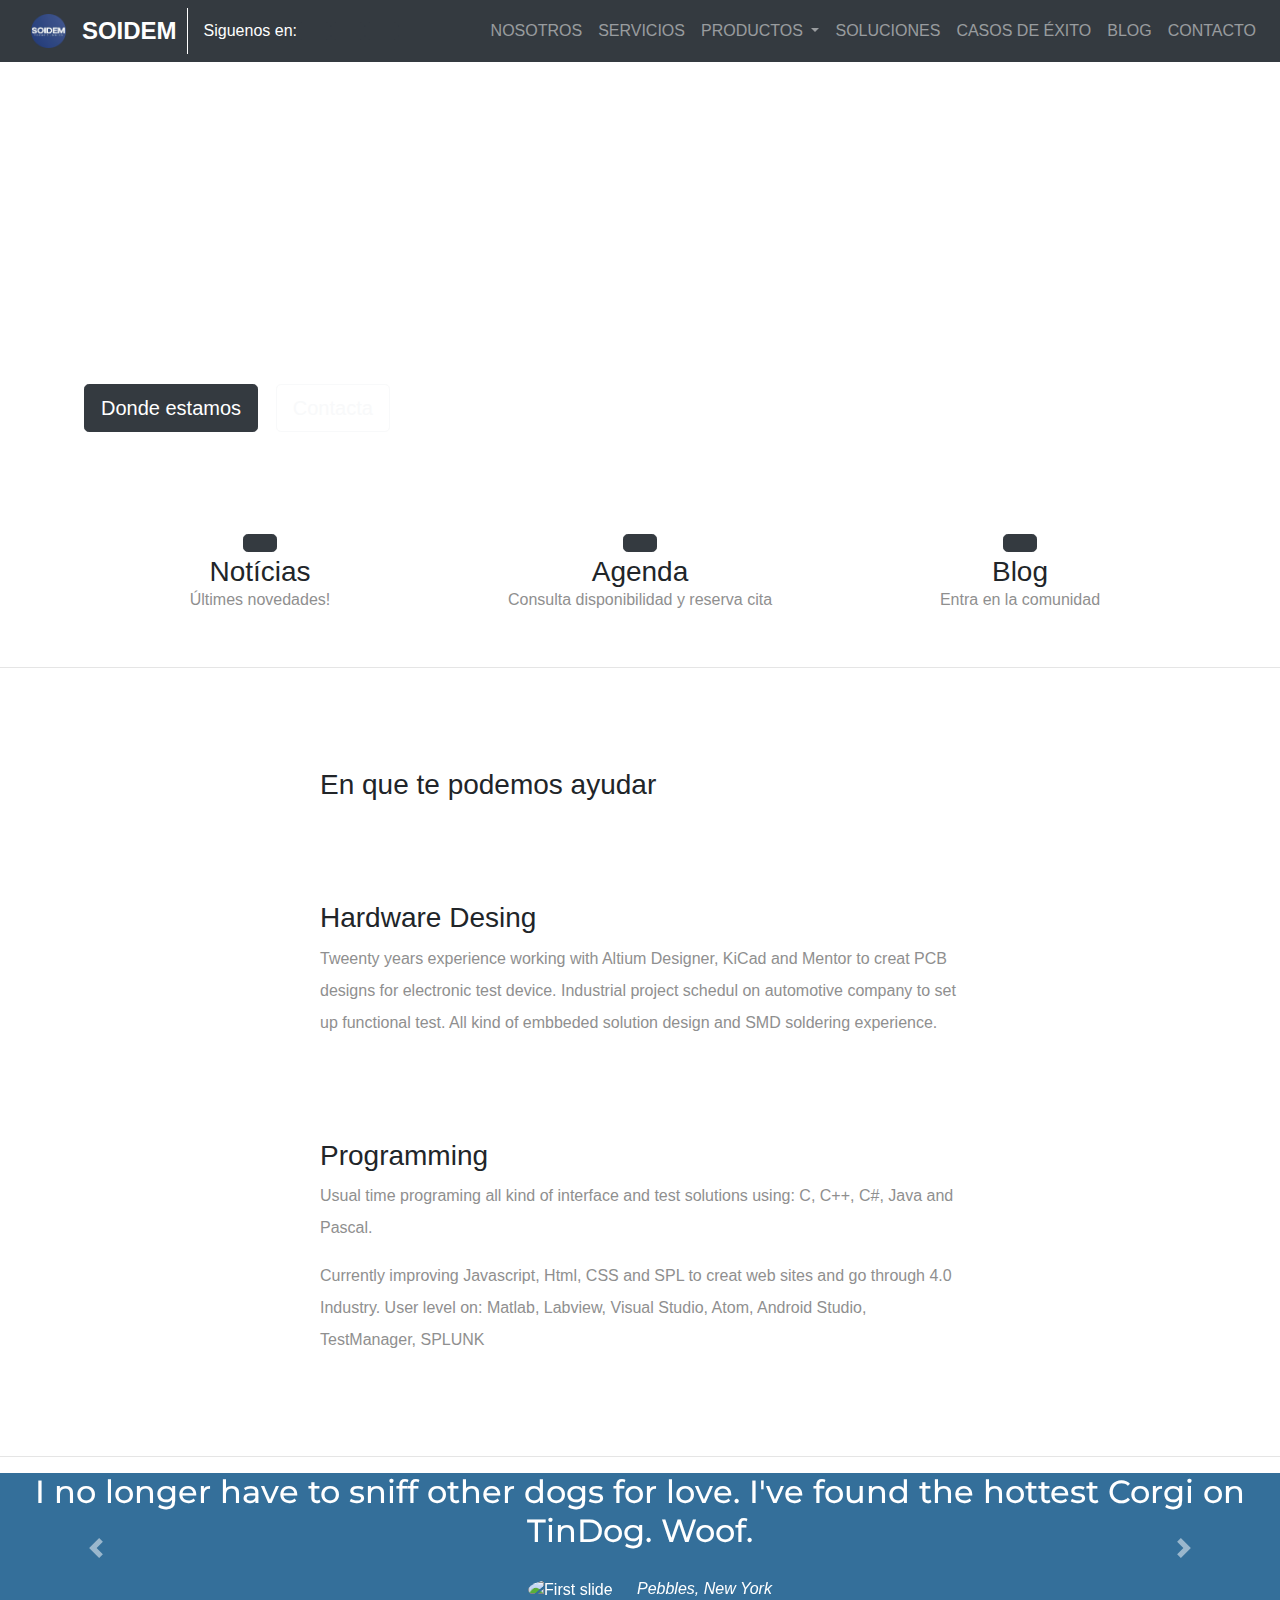
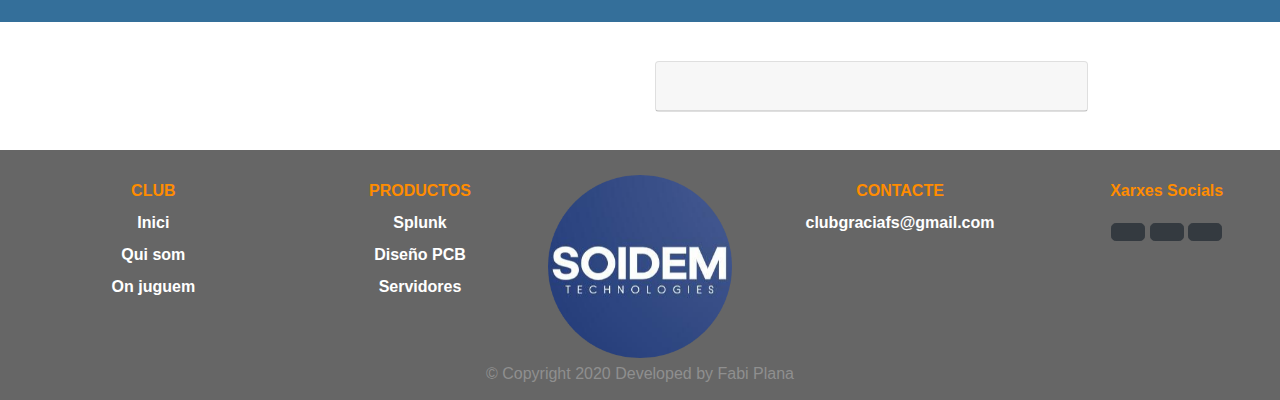
==== index.html @ fd000baa "Add files via upload" ====
<!DOCTYPE html>
<html>

<head>
  <meta charset="utf-8">
  <title>SOIDEM-Technologies</title>

  <!--CSS Style-->
  <link rel="stylesheet" href="https://maxcdn.bootstrapcdn.com/bootstrap/4.0.0/css/bootstrap.min.css" integrity="sha384-Gn5384xqQ1aoWXA+058RXPxPg6fy4IWvTNh0E263XmFcJlSAwiGgFAW/dAiS6JXm" crossorigin="anonymous">
  <link rel="stylesheet" href="css/styles.css">
  <link rel="icon" href="images/favicon_soidem.png">
  <!--Awesome Font Icons-->
  <script src="https://kit.fontawesome.com/f2cfabbb80.js" crossorigin="anonymous"></script>
  <!--Google Fonts-->
  <link href="https://fonts.googleapis.com/css2?family=Montserrat:wght@400;700&family=Ubuntu&display=swap" rel="stylesheet">
  <!--Bootstrap Scripts-->
  <script src="https://code.jquery.com/jquery-3.2.1.slim.min.js" integrity="sha384-KJ3o2DKtIkvYIK3UENzmM7KCkRr/rE9/Qpg6aAZGJwFDMVNA/GpGFF93hXpG5KkN" crossorigin="anonymous"></script>
  <script src="https://cdnjs.cloudflare.com/ajax/libs/popper.js/1.12.9/umd/popper.min.js" integrity="sha384-ApNbgh9B+Y1QKtv3Rn7W3mgPxhU9K/ScQsAP7hUibX39j7fakFPskvXusvfa0b4Q" crossorigin="anonymous"></script>
  <script src="https://maxcdn.bootstrapcdn.com/bootstrap/4.0.0/js/bootstrap.min.js" integrity="sha384-JZR6Spejh4U02d8jOt6vLEHfe/JQGiRRSQQxSfFWpi1MquVdAyjUar5+76PVCmYl" crossorigin="anonymous"></script>
</head>

<body>

  <section id="title">

    <!-- Nav Bar -->
    <nav class="navbar navbar-expand-lg fixed-top navbar-dark bg-dark bd-navbar">
      <img class="navbar-brand escutgracia" src="images/Soidem.png" alt="img-Soidem">
      <a class="navbar-brand nom-club" href="">SOIDEM</a><span class="segueix">Siguenos en: </span>
      <a href="https://www.instagram.com/clubgraciafs/" class="btn btn-dark btn-lg"><i class="fab fa-instagram"></i></a>
      <a href="https://twitter.com/clubgraciafs" class="btn btn-dark btn-lg"><i class="fab fa-twitter-square"></i></a>
      <a href="https://www.facebook.com/clubgraciafs/" class="btn btn-dark btn-lg"><i class="fab fa-facebook-square"></i></a>

      <!-- <div class="container">
        <div class="row"> -->
      <!-- <a href="https://www.instagram.com/clubgraciafs/" class="btn btn-dark btn-lg"><i class="fab fa-instagram"></i></a>
          <a href="https://twitter.com/clubgraciafs" class="btn btn-dark btn-lg"><i class="fab fa-twitter-square"></i></a> -->
      <!-- </div> -->
      <!-- <div class="row"> -->
      <button class="navbar-toggler" type="button" data-toggle="collapse" data-target="#navbarTogglerDemo2" name="button" aria-controls="navbarTogglerDemo2" aria-expanded="false" aria-label="Toggle navigation">
        <span class="navbar-toggler-icon"></span>
      </button>

      <div class="collapse navbar-collapse" id="navbarTogglerDemo2">
        <ul class="navbar-nav ml-auto">
          <li class="nav-item">
            <a class="nav-link" href="index.html">NOSOTROS</a>
          </li>
          <li class="nav-item">
            <a class="nav-link" href="index.html">SERVICIOS</a>
          </li>

          <li class="nav-item dropdown">
            <a class="nav-link dropdown-toggle" href="#" id="navbarDropdown" role="button" data-toggle="dropdown" aria-haspopup="true" aria-expanded="false">
              PRODUCTOS
            </a>
            <div class="dropdown-menu dropdown-dark" aria-labelledby="navbarDropdown">
              <a class="dropdown-item" href="#">SPLUNK</a>
              <a class="dropdown-item" href="#">DISEÑO PCB</a>
              <a class="dropdown-item" href="#">SERVIDORES A MEDIDA</a>
              <a class="dropdown-item" href="1rEquip.html">DISEÑO WEB</a>
            </div>
          </li>

          <li class="nav-item">
            <a class="nav-link" href="Base.html">SOLUCIONES</a>
          </li>
          <li class="nav-item">
            <a class="nav-link" href="index.html/#features">CASOS DE ÉXITO</a>
          </li>
          <li class="nav-item">
            <a class="nav-link" href="">BLOG</a>
          </li>
          <li class="nav-item">
            <a class="nav-link" href="">CONTACTO</a>
          </li>
        </ul>
      </div>
    </nav>

    <!-- <img class="Shield" src="http://files.fcf.cat/escudos/clubes/escudos/00100_0000656023_graciafs_200x200.png" alt="graciafs-img"> -->


    <div class="container-fluid">

      <div class="row">
        <!--<div class="col-lg-2">
          <img class="Shield" src="http://files.fcf.cat/escudos/clubes/escudos/00100_0000656023_graciafs_200x200.png" alt="graciafs-img">
        </div>-->
        <div class="barri col-lg-5">
          <h1>SOIDEM Technologies</h1>
          <p class="otis">Te ayudamos a dar visibilidad y a asegurar los datos de tu empresa, a través de soluciones de tecnología para Operaciones TI, Seguridad, analítica de negocio, IOT y DevOps.</p>
          <button type="button" class="btn btn-dark btn-lg  downloadbtn"><i class="fas fa-globe-europe"></i> Donde estamos</button>
          <button type="button" class="btn btn-outline-light btn-lg downloadbtn"><i class="fas fa-phone-square-alt"></i> Contacta</button>
        </div>
        <div class="col-lg-5">
          <!-- <img class="vestuari" src="images/vestuari.png" alt="vestuari-1rEquip-img"> -->
        <!--  <div id="carouselExampleSlidesOnly" class="carousel slide" data-ride="carousel">
            <div class="carousel-inner">
              <div class="carousel-item active">
                <img class="vestuari" src="images/splunk1.png" alt="First slide">
              </div>
              <div class="carousel-item">
                <img class="vestuari" src="images/server.png" alt="Second slide">
              </div>-->
              <!-- <div class="carousel-item">
                <img class="vestuari" src="images/Equips/GENERAL CLUB 2.JPG" alt="Third slide">
              </div> -->
            </div>
          </div>
        </div>
      </div>
    </div>
  </section>


  <!-- Features -->

  <section id="features">
    <div class="container">
      <div class="row">
        <div class="enllaç col-lg-4 col-md-4 col-sm-4">
          <a href="#" class="btn btn-dark btn-lg Titols boto"><i class="far fa-newspaper"></i></a>
          <h3 class="Titols">Notícias</h3>
          <p class="Titols">Últimes novedades!</p>
        </div>
        <div class="enllaç col-lg-4 col-md-4 col-sm-4">
          <a href="#" class="btn btn-dark btn-lg Titols boto"><i class="far fa-calendar-alt"></i></a>
          <h3 class="Titols">Agenda</h3>
          <p class="Titols">Consulta disponibilidad y reserva cita</p>
        </div>
        <div class="enllaç col-lg-4 col-md-4 col-sm-4">
          <a href="#" class="btn btn-dark btn-lg Titols boto"><i class="fas fa-microphone-alt"></i></a>
          <h3 class="Titols">Blog</h3>
          <p class="Titols">Entra en la comunidad</p>
        </div>
      </div>

    </div>

    <hr>

    <div class="skills">
      <div class="skill-row">
      <h3>En que te podemos ayudar</h3>
      </div>
      <div class="skill-row">
        <img class="Hardware" src="https://cdn0.iconfinder.com/data/icons/data-science-2-1/66/107-512.png" alt="">
        <h3 class="beside">Hardware Desing</h3>
        <p> Tweenty years experience working with Altium Designer, KiCad and Mentor to creat PCB designs for electronic test device.
          Industrial project schedul on automotive company to set up functional test.
          All kind of embbeded solution design and SMD soldering experience. </p>
      </div>
      <div class="skill-row">
        <img class="Programming" src="https://encrypted-tbn0.gstatic.com/images?q=tbn%3AANd9GcStHkPFTsYQXHqtrAsurba2LLlsfNcgbgjZ4dHTwpw3WRFG8mnc&usqp=CAU" alt="">
        <h3>Programming</h3>
        <p>Usual time programing all kind of interface and test solutions using: C, C++, C#, Java and Pascal.</p>
        <p>Currently improving Javascript, Html, CSS and SPL to creat web sites and go through 4.0 Industry.
          User level on: Matlab, Labview, Visual Studio, Atom, Android Studio, TestManager, SPLUNK
        </p>
      </div>
    </div>
    <hr>

  </section>


  <!-- Testimonials -->

  <section id="testimonials">


    <div id="carouselExampleControls" class="carousel slide" data-ride="false">
      <div class="carousel-inner">
        <div class="carousel-item active">
          <h2>I no longer have to sniff other dogs for love. I've found the hottest Corgi on TinDog. Woof.</h2>
          <img class="testimonial-image" src="images/dog-img.jpg" alt="First slide">
          <em>Pebbles, New York</em>
        </div>
        <div class="carousel-item">
          <h2 class="testimonial-text">My dog used to be so lonely, but with TinDog's help, they've found the love of their life. I think.</h2>
          <img class="testimonial-image" src="images/lady-img.jpg" alt="Second slide">
          <em>Beverly, Illinois</em>
        </div>
        <div class="carousel-item">
          <img class="" src="..." alt="Third slide">
        </div>
      </div>
      <a class="carousel-control-prev" href="#carouselExampleControls" role="button" data-slide="prev">
        <span class="carousel-control-prev-icon"></span>
      </a>
      <a class="carousel-control-next" href="#carouselExampleControls" role="button" data-slide="next">
        <span class="carousel-control-next-icon"></span>
      </a>
    </div>

  </section>


  <!-- Call to Action -->

  <section id="cta">

    <div class="competicions-container">
      <div class="row">
        <div class="Colmna-esquerre col-lg-6 col-md-6 col-sm-12">
          <div class="row">
            <div class="col-lg-12 col-md-12 col-sm-12">
              <img class="Retall2"
                src="https://instagram.fbcn8-2.fna.fbcdn.net/v/t51.2885-15/e35/84323747_1485974094895581_6853436458480207588_n.jpg?_nc_ht=instagram.fbcn8-2.fna.fbcdn.net&_nc_cat=109&_nc_ohc=ZtKmQbfEopwAX9S0OnJ&oh=f94a935f0449df2aea50d1b84ab0209b&oe=5ED1E314"
                alt="">
            </div>
          </div>
          <div class="row">
            <div class="col-lg-12 col-md-12 col-sm-12">
              <img class="Retall3"
                src="https://instagram.fbcn8-1.fna.fbcdn.net/v/t51.2885-15/e35/87729968_236229810752585_4815980294760918986_n.jpg?_nc_ht=instagram.fbcn8-1.fna.fbcdn.net&_nc_cat=105&_nc_ohc=rupxFRPy90EAX-OEj6c&oh=6a3650248bfad6830f7a5c9797d30599&oe=5ED2DA09"
                alt="">
            </div>
          </div>
        </div>
        <div class="col-lg-6 col-md-6 col-sm-12">
          <div class="card">
            <div class="card-header">
              <img class="Retall" src="images/Classificacio.png" alt="">
            </div>
          </div>
        </div>
      </div>
    </div>

  </section>


  <!-- Footer -->

  <footer id="footer">
    <div class="bottom-container">
      <div class="col-lg-12 col-md-12 col-sm-12">

        <div class="marcfooter row">
          <div class="col-lg-5 col-md-5 col-sm-5">
            <div class="row">
              <div class="col-lg-6 col-md-6 col-sm-6">
                <ul class="xarxes">
                  <li>CLUB</li>
                  <li><a class="otis" href="#">Inici</a></li>
                  <li><a class="otis" href="#">Qui som</a></li>
                  <li><a class="otis" href="#">On juguem</a></li>
                </ul>
              </div>
              <div class="col-lg-6 col-md-6 col-sm-6">
                <ul class="xarxes">
                  <li>PRODUCTOS</li>
                  <li><a class="otis" href="#">Splunk</a></li>
                  <li><a class="otis" href="#">Diseño PCB</a></li>
                  <li><a class="otis" href="#">Servidores</a></li>
                </ul>
              </div>
            </div>
          </div>

          <div class="col-lg-2 col-md-2 col-sm-2">
            <img class="escutgraciafootter" src="images/Soidem.png" alt="graciafs-img">
          </div>

          <div class="col-lg-5 col-md-5 col-sm-5">
            <div class="row">
              <div class="col-lg-6 col-md-6 col-sm-6">
                <ul class="xarxes">
                  <li>CONTACTE</li>
                  <li><a class="otis" href="#">clubgraciafs@gmail.com</a></li>
                </ul>
              </div>
              <div class="col-lg-6 col-md-6 col-sm-6">
                <ul class="xarxes">
                  <li>Xarxes Socials</li>
                  <div class="social">
                    <a href="https://www.instagram.com/clubgraciafs/" class="btn btn-dark btn-lg facebu"><i class="fab fa-instagram"></i></a>
                    <a href="https://twitter.com/clubgraciafs" class="btn btn-dark btn-lg facebu"><i class="fab fa-twitter-square"></i></a>
                    <a href="https://www.facebook.com/clubgraciafs/" class="btn btn-dark btn-lg facebu"><i class="fab fa-facebook-square"></i></a>
                  </div>
                </ul>
              </div>
            </div>
          </div>
        </div>
      </div>
      <p class="rights">© Copyright 2020 Developed by Fabi Plana</p>
    </div>
  </footer>


</body>

</html>
---- css/styles.css ----
/* Home Page */
#title {
  background-image: url("https://wallpaperaccess.com/full/1614776.jpg");
  background-repeat: no-repeat;
  background-size: cover;
  padding-top: 40px;
}

/* .navbar{
  position:fixed;
} */
.escutgracia {
  padding-left: 15px;
  width: 4%;
  height: 4%;
  transition: transform .3s;
}

.escutgraciafootter {
  max-width: 100%;
  height: auto;
}

.escutgracia:hover {
  transform: scale(4.5);
  /* (150% zoom - Note: if the zoom is too large, it will go outside of the viewport) */
}

@media (max-width:800px) {
  .escutgracia {
    padding-left: 5px;
    width: 10%;
  }
}


.Hardware {
  border-radius: 40%;
  width: 25%;
  float: left;
  margin-right: 30px;
}

.Programming {
  border-radius: 40%;
  width: 25%;
  float: right;
  margin-left: 30px;
}
.skill-row{
  width: 50%;
  margin: 100px auto 100px auto;
  text-align: left;
  line-height: 2;
}
.skills-row{
  width: 50%;
  margin: 100px auto 100px auto;
  text-align:center;
  line-height: 2;
}
.nom-club {
  font-size: 1.5rem;
  font-weight: bold;
  border-right: solid;
  border-width: thin;
  border-color: #fff;
  padding-right: 10px;
}

.segueix {
  color: #fff;
}

.segonabarra {
  color: #fff;
}

.Shield {
  /* margin-left: 15px; */
  margin-top: 50px;
  margin-right: auto;
  /* margin-bottom: auto; */
  /* width: 130%; */
  max-width: 120%;
}

@media (max-width:1190px) {
  .Shield {
    padding-top: 100px;
    position: static;
    margin: auto;
    /* width: 130%; */
    width: 250px;
  }
}

.container-fluid {
  /* padding: 3% 15%; */
  /*background-image: "images/bigdata_back.png";*/
  padding-top: 3%;
  padding-left: 5%;
  padding-right: 5%;
  padding-bottom: 3%;
}

.container {
  padding-top: 3%;
  padding-bottom: 3%;
}

.barri {
  padding-top: 30px;
  padding-left: 35px;
}

.vestuari {
  width: 90%;
  border-radius: 100%;
  margin: 10px;
  transition: transform .2s;
}

.vestuari:hover {
  transform: scale(1.5);
  /* (150% zoom - Note: if the zoom is too large, it will go outside of the viewport) */
}

h1 {
  font-family: 'Montserrat', serif;
  color: white;
  size: 25rem;
  line-height: 1.5;
}

h2 {
  font-family: 'Montserrat', serif;
}

p {
  color: #8f8f8f;
}

.downloadbtn {
  margin: 8% 3% 5% 0;
}

.navbar-item {
  padding: 0 18px;
  color: #fff;
}

/* Enllaços a altres pestanyes */
.enllaç {
  text-align: center;
  margin: auto;
}

.Titols {
  text-align: center;
  margin: auto;
}

.boto:hover {
  color: #FF8B00;
}

/* News */
#testimonials {
  background-color: #346F9A;
  text-align: center;
  color: #fff;
}

/* .carousel-item {
  padding: 7% 15%;
} */

.testimonial-image {
  width: 10%;
  border-radius: 100%;
  margin: 20px;
}

.competicions-container {
  text-align: center;
  margin: 3% 15%;
}

.Colmna-esquerre {
  text-align: center;
}

.Retall {
  max-width: 100%;
  height: auto;
}

.Retall2 {
  /* width: 350px; */
  max-width: 50%;
  height: auto;
}

.Retall3 {
  /* width: 200px; */
  max-width: 50%;
  height: auto;
}

.bottom-container {
  background-color: #666;
  line-height: 2;
  text-align: center;
}

.marcfooter {
  padding-top: 25px;
}

.otis {
  color: #fff;
}

.xarxes {
  color: #FF8C00;
  font-weight: bold;
  list-style-type: none;
}

.social {
  padding-top: 8px;
}

.facebu:hover {
  background-color: #FF8C00;
}

.rights {
  padding-bottom: 10px;
  margin: 0;
}

/*---------------------------- Final Home Page----------------------------- */
/*---------------------------- Equips- 1r Equip ----------------------------- */
img {
  margin: auto;
}

#title-1rEquip {
  background-color: #FF8C00;
  text-align: center;
  margin: auto;
}

#Fotogrup {
  width: 70%;
  padding: 50px;
}

.titol {
  text-align: center;
}

.container-fluid-Jugadors {
  padding: 3% 15%;
}

.Fila {
  margin-top: : 15px;
  margin-bottom: 15px;
}

.Posicions {
  text-align: center;
  font-weight: bold;
  padding-top: 15px;
}

.FotosJugadors {
  text-align: center;
  margin: auto;
}

.Retall {
  max-width: 100%;
  height: auto;
}

.Retall:hover {
  transform: scale(1.5);
}

.PersonalName {
  font-weight: bold;
}
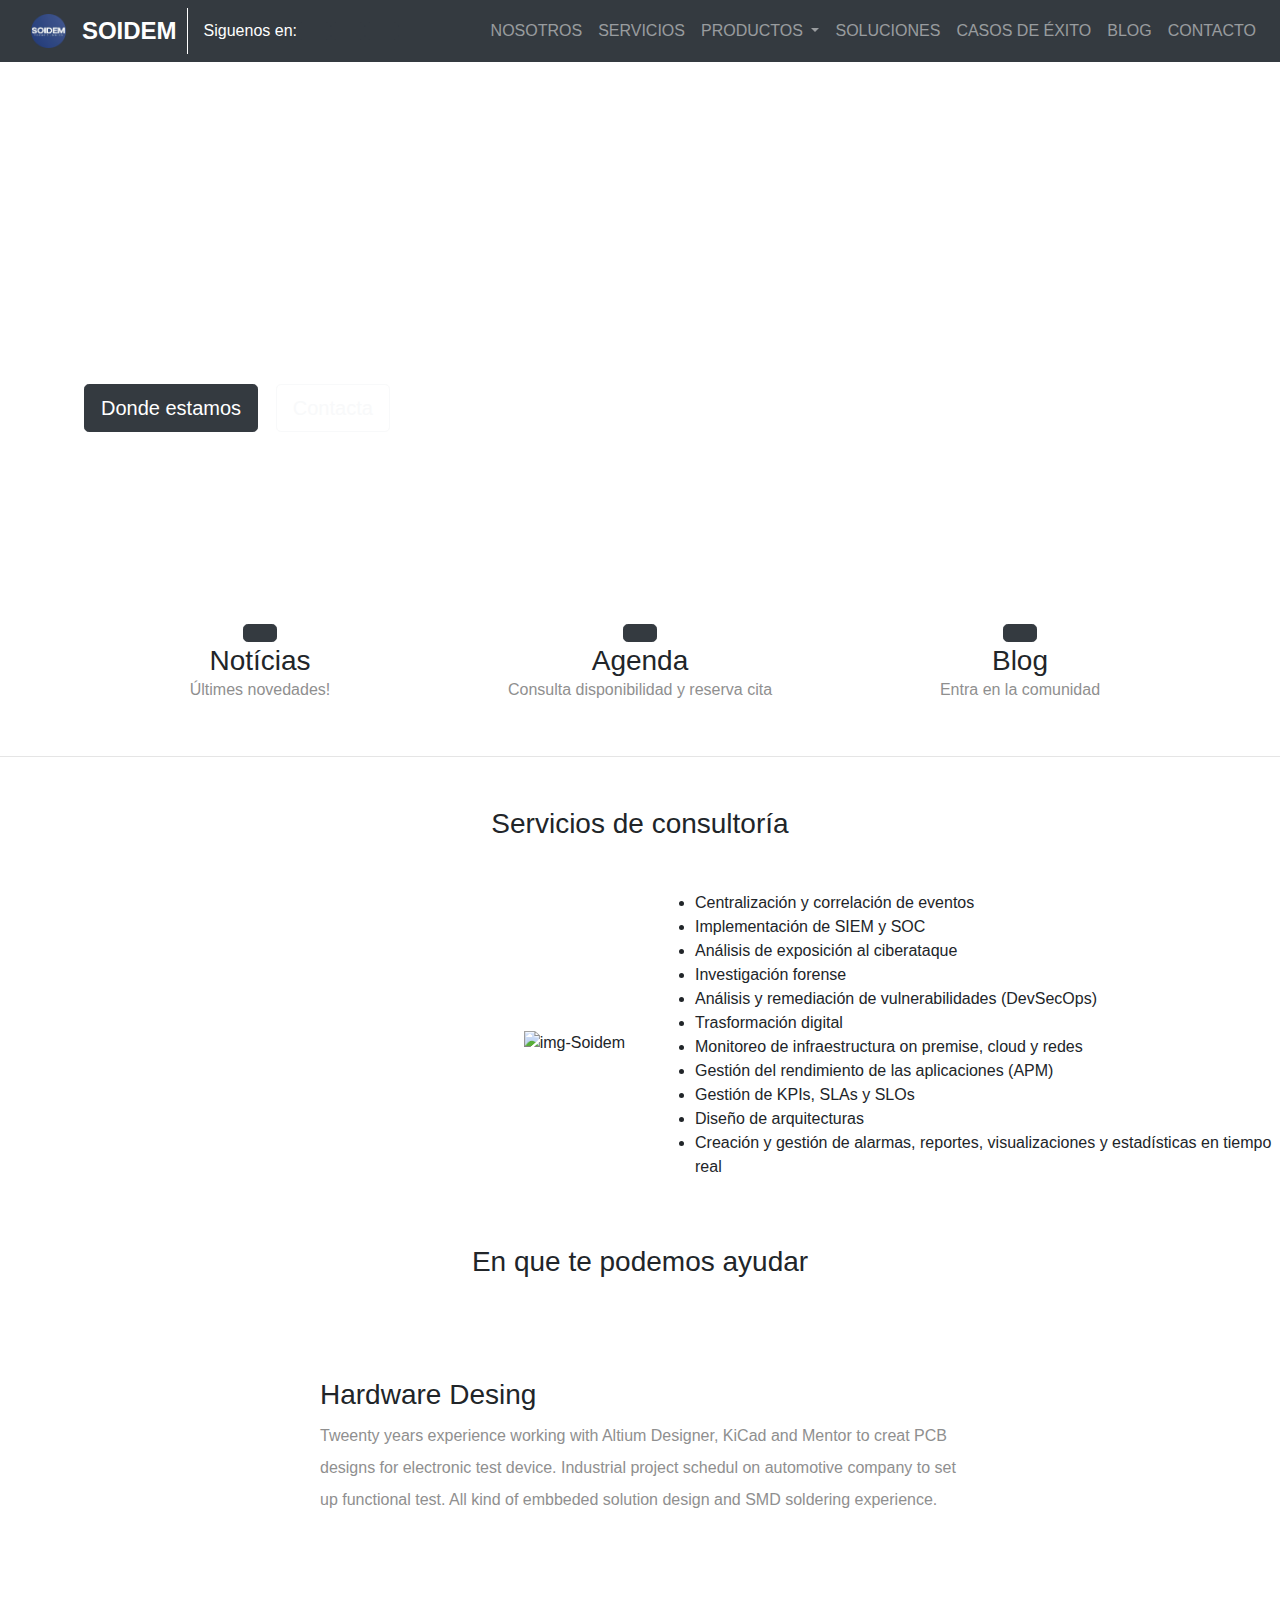
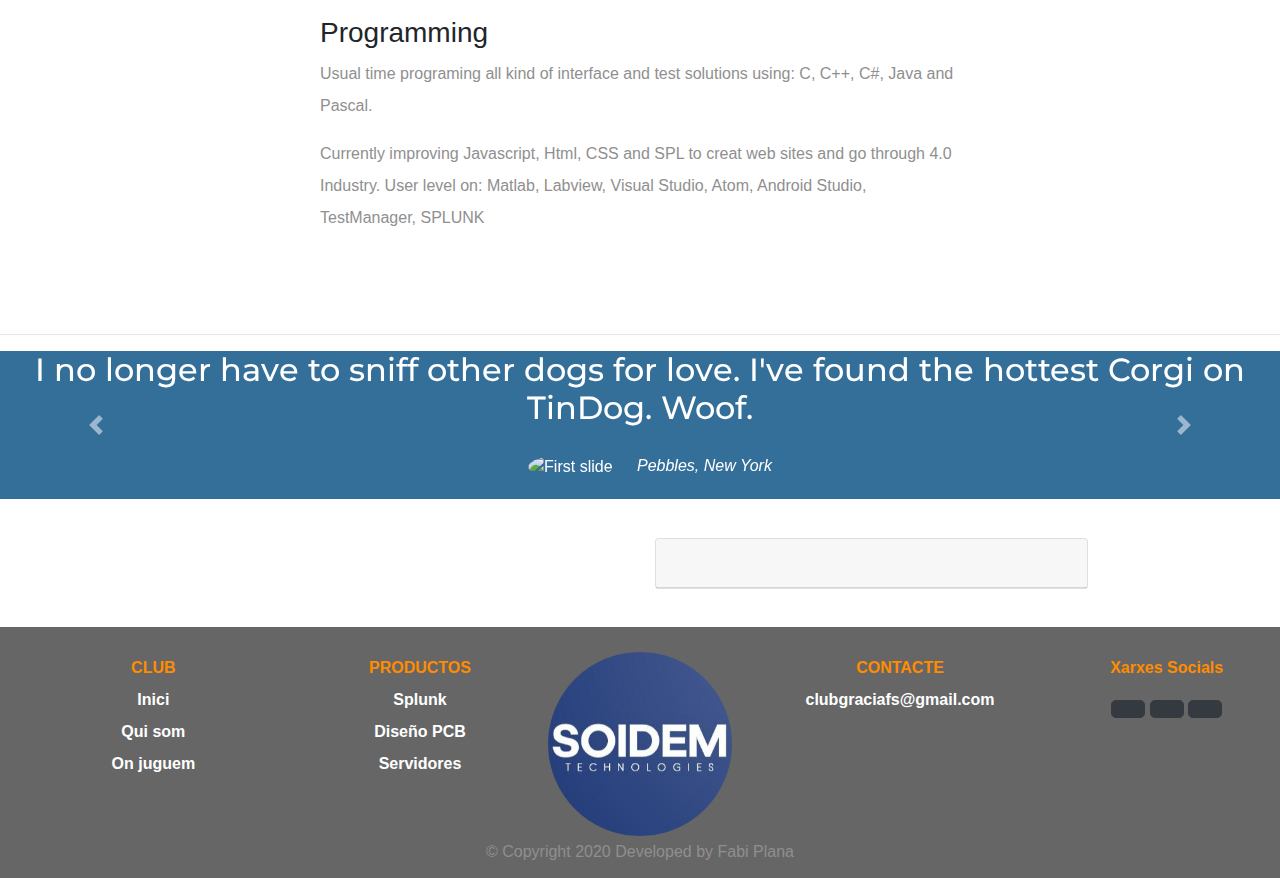
==== commit 90038273: "Add files via upload" ====
--- a/index.html
+++ b/index.html
@@ -95,7 +95,7 @@
         </div>
         <div class="col-lg-5">
           <!-- <img class="vestuari" src="images/vestuari.png" alt="vestuari-1rEquip-img"> -->
-        <!--  <div id="carouselExampleSlidesOnly" class="carousel slide" data-ride="carousel">
+          <!--  <div id="carouselExampleSlidesOnly" class="carousel slide" data-ride="carousel">
             <div class="carousel-inner">
               <div class="carousel-item active">
                 <img class="vestuari" src="images/splunk1.png" alt="First slide">
@@ -103,13 +103,13 @@
               <div class="carousel-item">
                 <img class="vestuari" src="images/server.png" alt="Second slide">
               </div>-->
-              <!-- <div class="carousel-item">
+          <!-- <div class="carousel-item">
                 <img class="vestuari" src="images/Equips/GENERAL CLUB 2.JPG" alt="Third slide">
               </div> -->
-            </div>
-          </div>
-        </div>
-      </div>
+        </div>
+      </div>
+    </div>
+    </div>
     </div>
   </section>
 
@@ -139,10 +139,35 @@
     </div>
 
     <hr>
+    <div>
+      <div class="skills-row">
+      <h3>Servicios de consultoría</h3>
+      </div>
+      <div class="row">
+        <div class="consultoria col-lg-6 col-md-6 col-sm-6">
+        <img class="datadraw" src="images/datadraw.png" alt="img-Soidem">
+        </div>
+        <div class="col-lg-6 col-md-6 col-sm-6">
+        <ul>
+          <li>Centralización y correlación de eventos</li>
+          <li>Implementación de SIEM y SOC</li>
+          <li>Análisis de exposición al ciberataque</li>
+          <li>Investigación forense</li>
+          <li>Análisis y remediación de vulnerabilidades (DevSecOps)</li>
+          <li>Trasformación digital</li>
+          <li>Monitoreo de infraestructura on premise, cloud y redes</li>
+          <li>Gestión del rendimiento de las aplicaciones (APM)</li>
+          <li>Gestión de KPIs, SLAs y SLOs</li>
+          <li>Diseño de arquitecturas</li>
+          <li>Creación y gestión de alarmas, reportes, visualizaciones y estadísticas en tiempo real</li>
+        </ul>
+        </div>
+      </div>
+    </div>
 
     <div class="skills">
-      <div class="skill-row">
-      <h3>En que te podemos ayudar</h3>
+      <div class="skills-row">
+        <h3>En que te podemos ayudar</h3>
       </div>
       <div class="skill-row">
         <img class="Hardware" src="https://cdn0.iconfinder.com/data/icons/data-science-2-1/66/107-512.png" alt="">
--- a/css/styles.css
+++ b/css/styles.css
@@ -1,6 +1,6 @@
 /* Home Page */
 #title {
-  background-image: url("https://wallpaperaccess.com/full/1614776.jpg");
+  background-image: url('https://wallpaperaccess.com/full/1614776.jpg');
   background-repeat: no-repeat;
   background-size: cover;
   padding-top: 40px;
@@ -55,7 +55,7 @@
 }
 .skills-row{
   width: 50%;
-  margin: 100px auto 100px auto;
+  margin: 50px auto 50px auto;
   text-align:center;
   line-height: 2;
 }
@@ -101,7 +101,7 @@
   padding-top: 3%;
   padding-left: 5%;
   padding-right: 5%;
-  padding-bottom: 3%;
+  padding-bottom: 10%;
 }
 
 .container {
@@ -155,6 +155,10 @@
   text-align: center;
   margin: auto;
 }
+.consultoria {
+  text-align: right;
+  margin:auto;
+}
 
 .Titols {
   text-align: center;
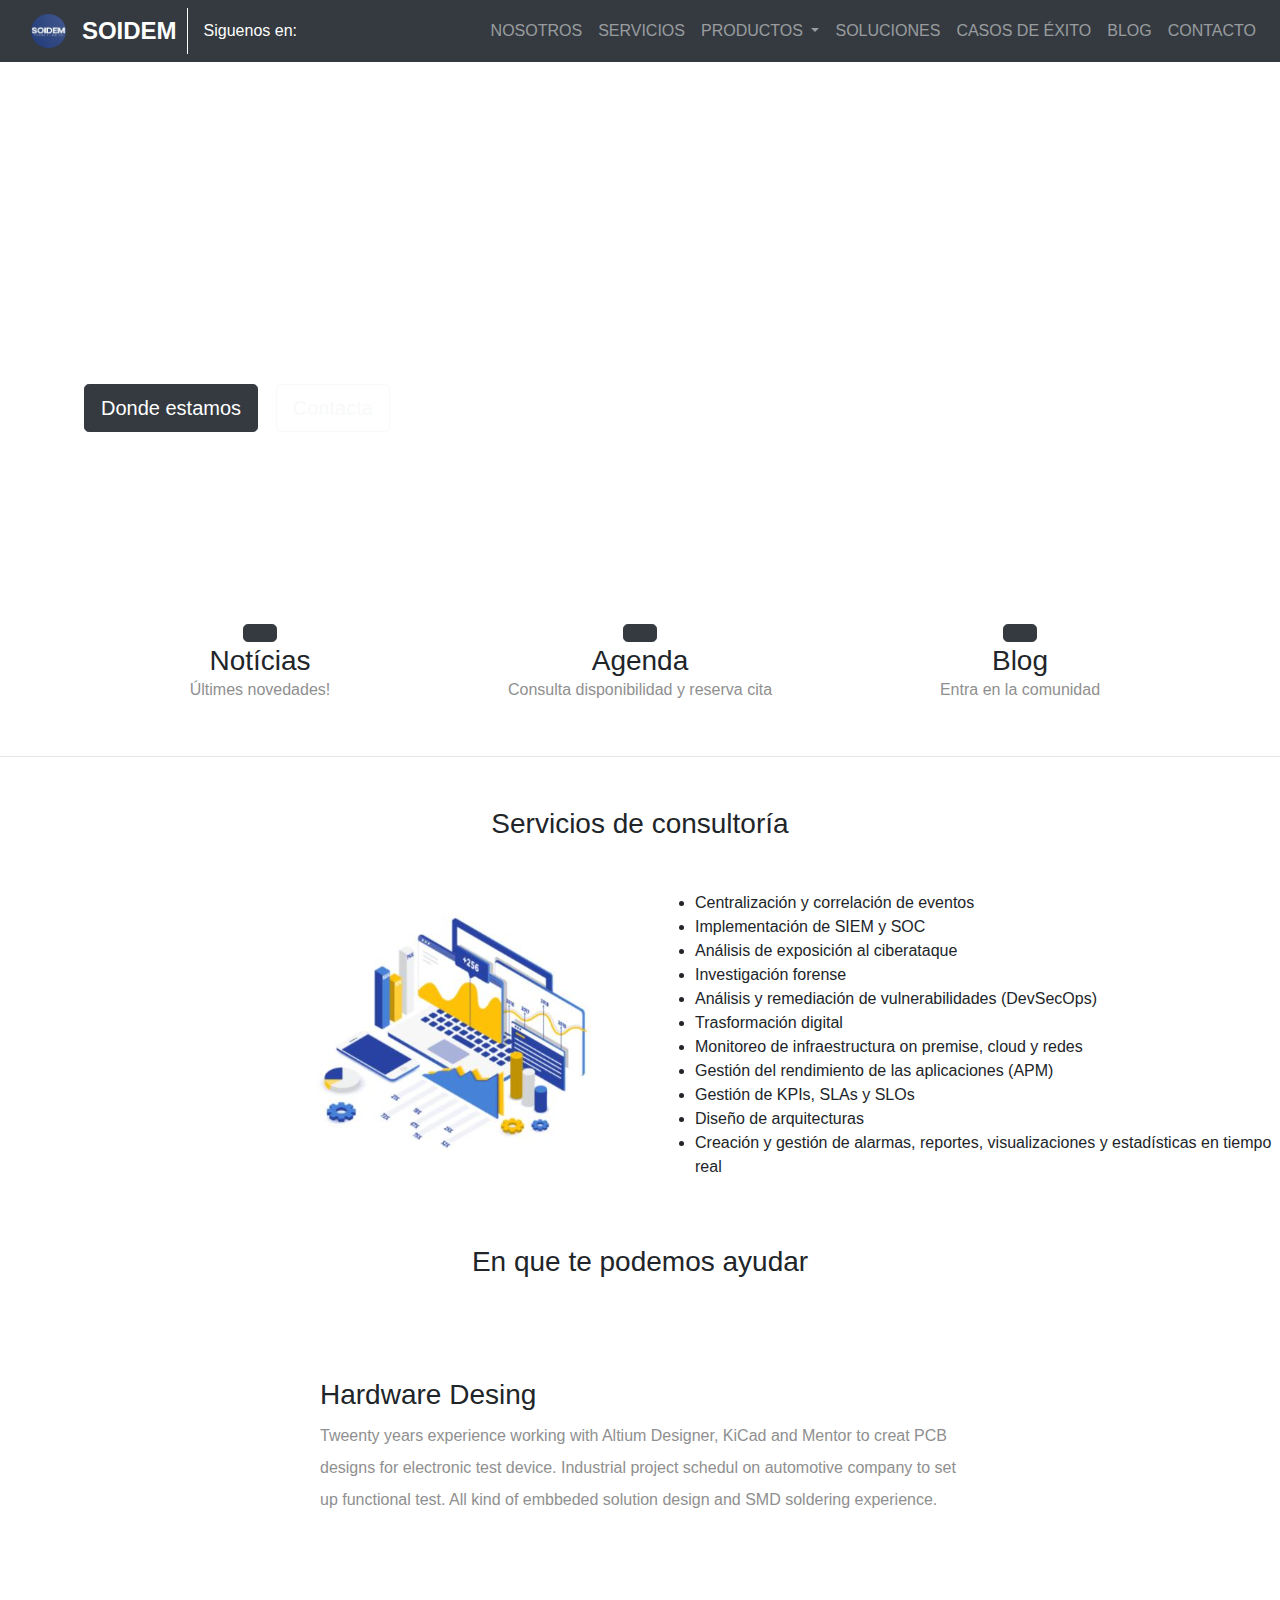
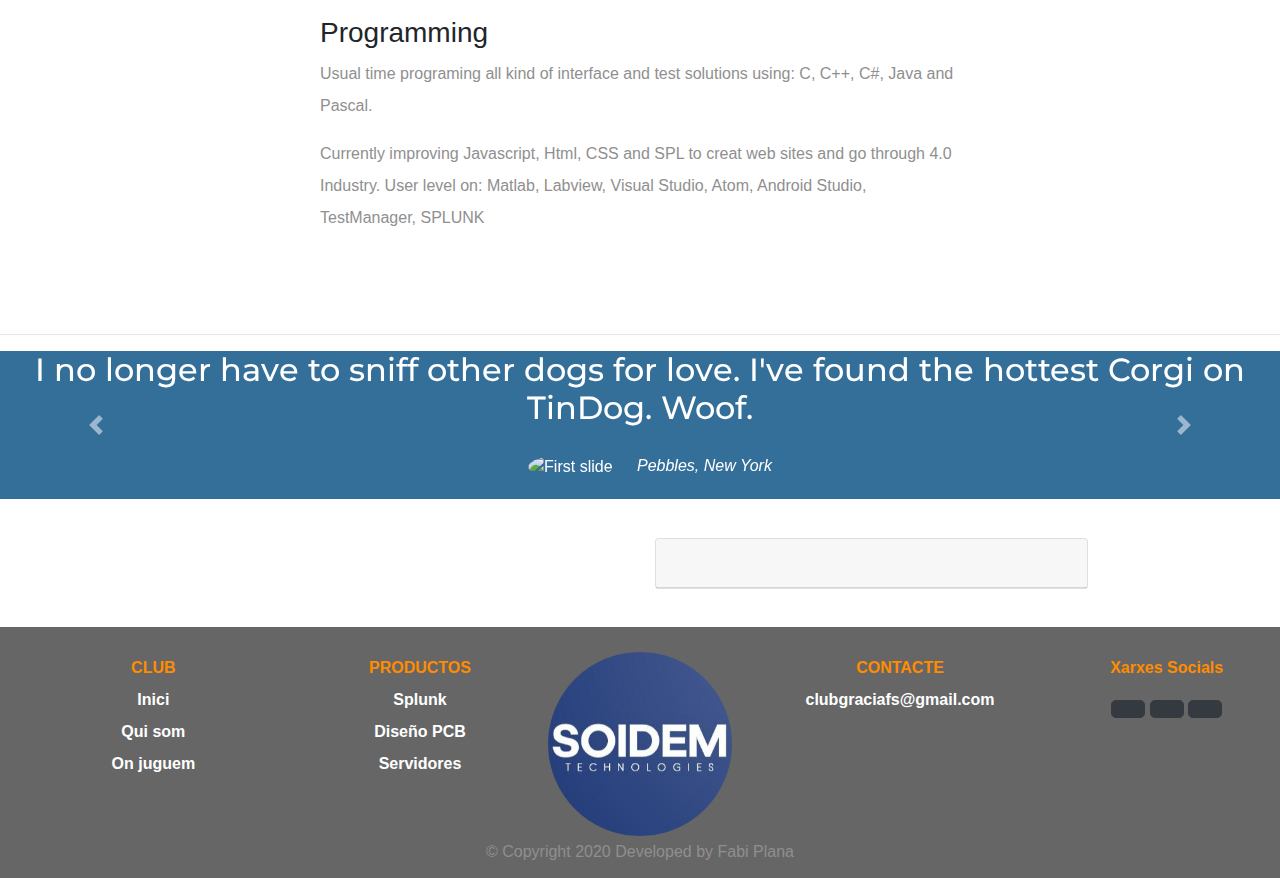
==== commit 122221b9: "Add files via upload" ====
--- a/index.html
+++ b/index.html
@@ -145,7 +145,7 @@
       </div>
       <div class="row">
         <div class="consultoria col-lg-6 col-md-6 col-sm-6">
-        <img class="datadraw" src="images/datadraw.png" alt="img-Soidem">
+        <img class="datadraw" src="images/datadraw.PNG" alt="img-Soidem">
         </div>
         <div class="col-lg-6 col-md-6 col-sm-6">
         <ul>
